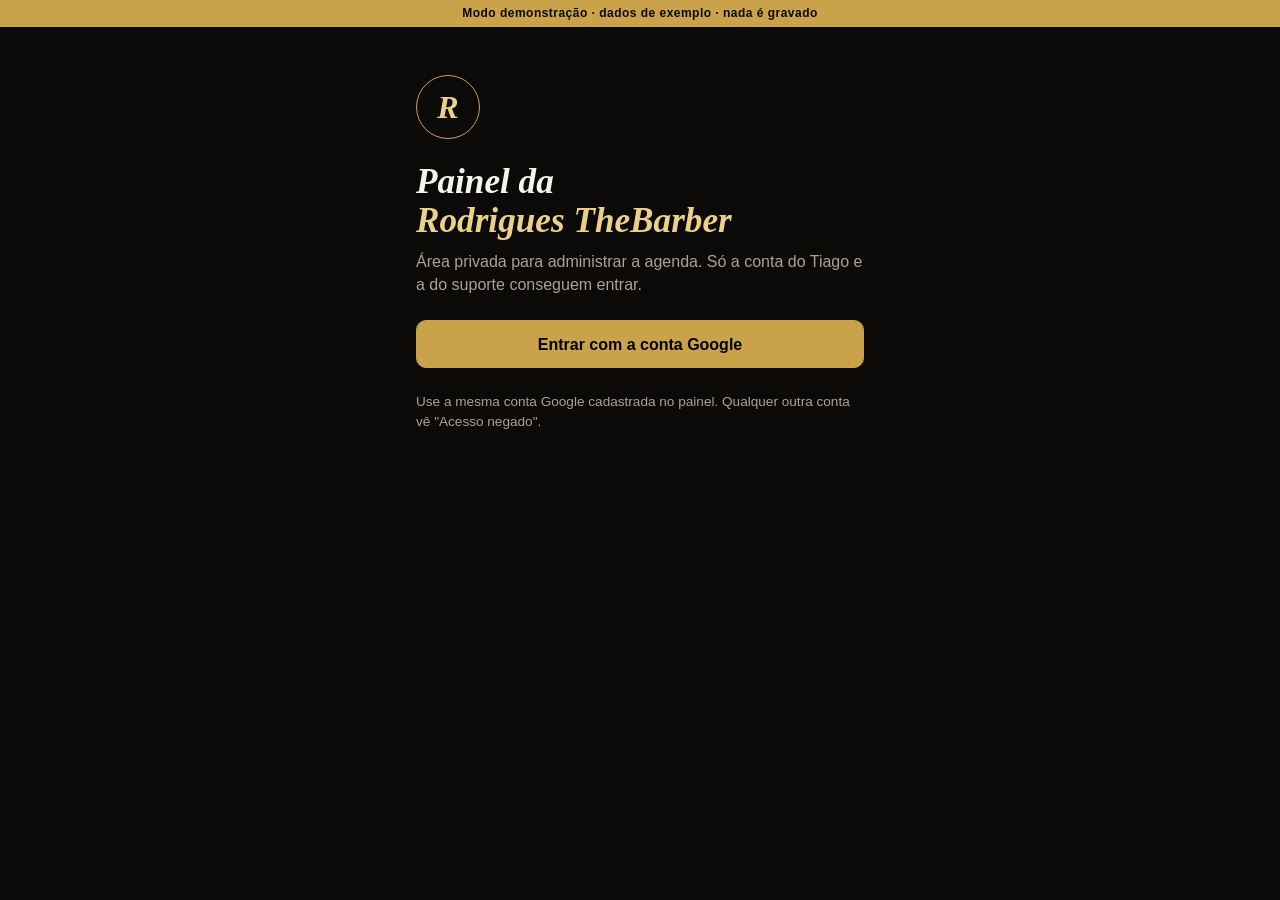
==== painel/index.html @ 31705633 "Painel privado do Tiago com banco Supabase e preços ao vivo no site - supabase/schema.sql: tabelas, " ====
<!DOCTYPE html>
<html lang="pt-BR">
<head>
  <meta charset="utf-8">
  <!-- Proteção: só roda os scripts do próprio painel e só conversa com o banco (Supabase). -->
  <meta http-equiv="Content-Security-Policy" content="default-src 'self'; script-src 'self'; style-src 'self' 'unsafe-inline' https://fonts.googleapis.com; font-src https://fonts.gstatic.com; img-src 'self' data:; connect-src 'self' https://*.supabase.co wss://*.supabase.co; manifest-src 'self'; object-src 'none'; base-uri 'none'; form-action 'self'">
  <meta name="referrer" content="no-referrer">
  <meta name="robots" content="noindex, nofollow">
  <meta name="viewport" content="width=device-width, initial-scale=1, viewport-fit=cover">
  <meta name="theme-color" content="#0b0a08">
  <meta name="apple-mobile-web-app-capable" content="yes">
  <meta name="apple-mobile-web-app-title" content="Painel">
  <meta name="apple-mobile-web-app-status-bar-style" content="black-translucent">
  <title>Painel · Rodrigues TheBarber</title>
  <link rel="manifest" href="manifest.webmanifest">
  <link rel="icon" href="../favicon.svg" type="image/svg+xml">
  <link rel="apple-touch-icon" href="../apple-touch-icon.png">
  <link rel="preconnect" href="https://fonts.googleapis.com">
  <link rel="preconnect" href="https://fonts.gstatic.com" crossorigin>
  <link rel="stylesheet" href="https://fonts.googleapis.com/css2?family=Archivo:wdth,wght@62..125,400..800&family=Bodoni+Moda:ital,opsz,wght@0,6..96,500..800;1,6..96,500..700&display=swap">
  <link rel="stylesheet" href="painel.css">
  <script src="vendor/supabase-2.118.0.js" defer></script>
  <script src="painel.js" type="module"></script>
</head>
<body>
  <div id="faixa-demo" class="faixa-demo" hidden>Modo demonstração · dados de exemplo · nada é gravado</div>
  <div id="raiz">
    <div class="carregando-tela"><span class="giro" aria-hidden="true"></span><p>Abrindo o painel…</p></div>
  </div>
</body>
</html>
---- painel/painel.css ----
/* Painel da Rodrigues TheBarber
   Uma coluna de celular (até 480px), cabeçalho fixo no alto e abas fixas embaixo,
   no mesmo preto e ouro do site da barbearia. */
:root {
  --fundo: #0b0a08;
  --cartao: #16130d;
  --cartao-2: #211b11;
  --linha: #3b3020;
  --ouro: #c9a24a;
  --ouro-claro: #ecd08a;
  --texto: #f5f3ee;
  --cinza: #aaa395;
  --ok: #7fd49a;
  --atencao: #f0c05a;
  --erro: #ff8a7a;
  --serif: "Bodoni Moda", "Didot", "Bodoni 72", Georgia, serif;
  --sans: "Archivo", "Helvetica Neue", Arial, sans-serif;
  --raio: 10px;
  color-scheme: dark;
}
* { box-sizing: border-box; }
html, body { height: 100%; }
body {
  background: var(--fundo);
  color: var(--texto);
  font-family: var(--sans);
  font-size: 16px;
  line-height: 1.45;
  -webkit-tap-highlight-color: transparent;
}
body::before { content: ""; position: fixed; inset: 0 0 auto; height: env(safe-area-inset-top, 0px); z-index: 30; background: var(--fundo); }
button, input, select { font: inherit; color: inherit; }
button { cursor: pointer; }
:focus-visible { outline: 2px solid var(--ouro-claro); outline-offset: 2px; }
h1, h2, h3 { margin: 0; text-wrap: balance; }
p { margin: 0; }

.casca {
  max-width: 480px;
  margin: 0 auto;
  min-height: 100%;
  padding-left: max(16px, env(safe-area-inset-left, 0px));
  padding-right: max(16px, env(safe-area-inset-right, 0px));
}

.faixa-demo {
  font-size: .75rem;
  letter-spacing: .04em;
  text-align: center;
  color: var(--fundo);
  background: var(--ouro);
  padding: .3rem .75rem;
  font-weight: 600;
}

/* ---------- login ---------- */
.login { display: grid; gap: 1.5rem; padding-block: 3rem 2rem; }
.monograma {
  width: 64px; height: 64px; border-radius: 50%;
  display: grid; place-items: center;
  border: 1.5px solid var(--ouro);
  font-family: var(--serif); font-style: italic; font-weight: 700; font-size: 2rem; color: var(--ouro-claro);
}
.login > div { display: grid; gap: .6rem; }
.login h1 { font-family: var(--serif); font-style: italic; font-weight: 600; font-size: 2.2rem; line-height: 1.1; }
.login h1 em { color: var(--ouro-claro); }
.login .sub { color: var(--cinza); }
.chave {
  display: grid; gap: .75rem;
  padding: 1.1rem;
  border: 1px solid var(--linha);
  border-radius: var(--raio);
  background: var(--cartao);
}
.chave h2 { font-size: .8rem; letter-spacing: .08em; text-transform: uppercase; color: var(--ouro); }
.pessoa { display: flex; align-items: center; gap: .75rem; }
.pessoa .av {
  width: 36px; height: 36px; border-radius: 50%; flex: none;
  display: grid; place-items: center; font-weight: 700; font-size: .9rem;
  background: var(--cartao-2); border: 1px solid var(--ouro); color: var(--ouro-claro);
}
.pessoa b { display: block; }
.pessoa small { color: var(--cinza); }
.nota { font-size: .85rem; color: var(--cinza); }

.botao {
  display: inline-flex; align-items: center; justify-content: center; gap: .5rem;
  min-height: 48px; padding: .7rem 1.2rem;
  border-radius: var(--raio);
  border: 1px solid var(--ouro);
  background: var(--ouro); color: #000;
  font-weight: 700; font-variation-settings: "wdth" 108;
  white-space: nowrap;
  transition: transform .12s, background-color .2s;
}
.botao:active { transform: scale(.97); }
.botao.linha { background: transparent; color: var(--ouro-claro); }
.botao.fantasma { background: transparent; border-color: var(--linha); color: var(--texto); }
.botao.perigo { background: transparent; border-color: var(--erro); color: var(--erro); }
.botao.cheio { width: 100%; }
.botao.peq { min-height: 40px; padding: .45rem .8rem; font-size: .92rem; }

.negado { display: grid; gap: 1rem; padding-block: 4rem 2rem; text-align: left; }
.negado .cadeado { width: 56px; height: 56px; color: var(--erro); }
.negado h1 { font-family: var(--serif); font-style: italic; font-size: 2rem; }

/* ---------- app ---------- */
.topo {
  position: sticky; top: env(safe-area-inset-top, 0px); z-index: 20;
  display: flex; align-items: center; gap: .6rem;
  padding-block: .7rem;
  background: var(--fundo);
  border-bottom: 1px solid var(--linha);
}
.topo .monograma { width: 36px; height: 36px; font-size: 1.15rem; }
.topo-titulo { flex: 1; min-width: 0; }
.topo-titulo b { font-family: var(--serif); font-style: italic; font-size: 1.15rem; display: block; line-height: 1.1; }
.topo-titulo small { color: var(--cinza); font-size: .78rem; }
.sair { background: none; border: 1px solid var(--linha); border-radius: 99px; padding: .35rem .8rem; font-size: .85rem; color: var(--cinza); }

main { padding-block: 1rem calc(6rem + env(safe-area-inset-bottom, 0px)); display: grid; gap: 1.25rem; }
.tela[hidden] { display: none !important; }
.tela { display: grid; gap: 1.25rem; }
.cabeca h1 { font-family: var(--serif); font-style: italic; font-weight: 600; font-size: 1.9rem; line-height: 1.1; }
.cabeca p { color: var(--cinza); margin-top: .25rem; }
.rotulo { font-size: .75rem; letter-spacing: .08em; text-transform: uppercase; color: var(--ouro); font-weight: 600; }

.resumo { display: grid; grid-template-columns: repeat(3, 1fr); gap: .5rem; }
.resumo div { background: var(--cartao); border: 1px solid var(--linha); border-radius: var(--raio); padding: .7rem .75rem; min-width: 0; }
.resumo b { display: block; font-family: var(--serif); font-size: 1.5rem; line-height: 1.1; color: var(--ouro-claro); font-variant-numeric: lining-nums tabular-nums; }
.resumo small { color: var(--cinza); font-size: .76rem; line-height: 1.25; display: block; }

.proximo {
  border: 1px solid var(--ouro); border-radius: var(--raio);
  background: linear-gradient(150deg, #2a2112, var(--cartao) 70%);
  padding: 1rem; display: grid; gap: .35rem;
}
.proximo .hora { font-family: var(--serif); font-size: 2.2rem; line-height: 1; color: var(--ouro-claro); font-variant-numeric: lining-nums; }
.proximo .nome { font-size: 1.15rem; font-weight: 700; }
.proximo .serv { color: var(--cinza); }

.lista { display: grid; gap: .6rem; }
.item {
  background: var(--cartao); border: 1px solid var(--linha); border-radius: var(--raio);
  padding: .85rem; display: grid; gap: .6rem;
}
.item-topo { display: flex; gap: .75rem; align-items: flex-start; }
.item-hora { font-family: var(--serif); font-size: 1.35rem; line-height: 1.1; color: var(--ouro-claro); min-width: 3.4rem; font-variant-numeric: lining-nums tabular-nums; }
.item-corpo { flex: 1; min-width: 0; }
.item-corpo b { display: block; font-size: 1.05rem; }
.item-corpo small { color: var(--cinza); display: block; }
.item-acoes { display: grid; grid-template-columns: repeat(3, 1fr); gap: .45rem; }
.item-acoes.duas { grid-template-columns: 1fr 1fr; }
.item.apagado { opacity: .62; }

.chip {
  display: inline-flex; align-items: center; gap: .3rem;
  font-size: .74rem; font-weight: 600; letter-spacing: .02em;
  padding: .18rem .55rem; border-radius: 99px; white-space: nowrap;
  border: 1px solid currentColor;
}
.chip::before { content: ""; width: 6px; height: 6px; border-radius: 50%; background: currentColor; }
.s-pendente { color: var(--atencao); }
.s-confirmado { color: var(--ouro-claro); }
.s-chegou { color: var(--ok); }
.s-faltou { color: var(--erro); }
.s-cancelado { color: var(--cinza); }
.origem { font-size: .74rem; color: var(--cinza); }

.vazio { text-align: center; color: var(--cinza); padding: 2rem 1rem; border: 1px dashed var(--linha); border-radius: var(--raio); }

/* agenda */
.dias { display: grid; grid-template-columns: repeat(7, 1fr); gap: .3rem; }
.dia {
  background: var(--cartao); border: 1px solid var(--linha); border-radius: var(--raio);
  padding: .45rem 0; display: grid; justify-items: center; gap: .1rem; min-width: 0;
}
.dia small { font-size: .7rem; color: var(--cinza); text-transform: lowercase; }
.dia b { font-family: var(--serif); font-size: 1.2rem; line-height: 1; font-variant-numeric: lining-nums; }
.dia i { width: 5px; height: 5px; border-radius: 50%; background: transparent; }
.dia i.tem { background: var(--ouro); }
.dia[aria-pressed="true"] { background: var(--ouro); border-color: var(--ouro); color: #000; }
.dia[aria-pressed="true"] small { color: #000; }
.dia[aria-pressed="true"] i.tem { background: #000; }
.dia.fechado b { text-decoration: line-through; opacity: .5; }

.grade { display: grid; gap: .35rem; }
.slot {
  display: flex; align-items: center; gap: .75rem; width: 100%;
  text-align: left; padding: .55rem .75rem; min-height: 48px;
  border-radius: var(--raio); border: 1px dashed var(--linha); background: transparent;
}
.slot .h { font-variant-numeric: tabular-nums; color: var(--cinza); width: 3rem; flex: none; font-size: .95rem; }
.slot .t { flex: 1; min-width: 0; }
.slot.livre .t { color: var(--cinza); font-size: .9rem; }
.slot.livre .t::after { content: "+ livre"; color: var(--ouro); }
.slot.marcado { border: 1px solid var(--linha); background: var(--cartao); border-left: 3px solid var(--ouro); }
.slot.marcado.pend { border-left-color: var(--atencao); }
.slot.marcado.feito { border-left-color: var(--ok); }
.slot.marcado .h { color: var(--ouro-claro); }
.slot.marcado b { display: block; }
.slot.marcado small { color: var(--cinza); }
.slot.bloq {
  border: 1px solid var(--linha);
  background: repeating-linear-gradient(135deg, var(--cartao) 0 8px, #110f0a 8px 16px);
}
.slot.bloq .t { color: var(--cinza); }
.slot.passado { opacity: .45; }

/* ajustes */
.bloco { background: var(--cartao); border: 1px solid var(--linha); border-radius: var(--raio); padding: 1rem; display: grid; gap: .85rem; }
.bloco h2 { font-family: var(--serif); font-style: italic; font-size: 1.3rem; }
.linha-aj { display: flex; align-items: center; gap: .75rem; }
.linha-aj > div { flex: 1; min-width: 0; }
.linha-aj small { color: var(--cinza); display: block; font-size: .85rem; }
.interruptor { position: relative; width: 52px; height: 30px; flex: none; }
.interruptor input { position: absolute; inset: 0; opacity: 0; margin: 0; cursor: pointer; }
.interruptor span { position: absolute; inset: 0; border-radius: 99px; background: var(--linha); transition: background .2s; pointer-events: none; }
.interruptor span::after { content: ""; position: absolute; top: 3px; left: 3px; width: 24px; height: 24px; border-radius: 50%; background: var(--texto); transition: transform .2s; }
.interruptor input:checked + span { background: var(--ouro); }
.interruptor input:checked + span::after { transform: translateX(22px); background: #000; }
.interruptor input:disabled + span { opacity: .4; }
.interruptor input:focus-visible + span { outline: 2px solid var(--ouro-claro); outline-offset: 2px; }

.serv { display: grid; grid-template-columns: minmax(0, 1fr) 4.3rem 5.9rem; gap: .4rem; align-items: center; }
.serv label { min-width: 0; font-size: .95rem; overflow-wrap: anywhere; }
.serv-cab { font-size: .72rem; color: var(--cinza); text-transform: uppercase; letter-spacing: .06em; }
.campo, .serv input, .serv select {
  width: 100%; min-width: 0; min-height: 40px; padding: .4rem .55rem;
  background: var(--fundo); border: 1px solid var(--linha); border-radius: 8px;
}
.serv input { text-align: right; font-variant-numeric: tabular-nums; }
.hor { display: grid; grid-template-columns: 1fr auto auto; gap: .4rem; align-items: center; }

.log { display: grid; gap: .5rem; font-size: .88rem; }
.log li { list-style: none; display: flex; gap: .6rem; color: var(--cinza); }
.log li b { color: var(--texto); font-weight: 600; }
.log ul { margin: 0; padding: 0; display: grid; gap: .5rem; }
.log time { font-variant-numeric: tabular-nums; flex: none; }

/* abas */
.abas {
  position: fixed; left: 0; right: 0; bottom: 0; z-index: 25;
  background: rgba(11, 10, 8, .96); border-top: 1px solid var(--linha);
  -webkit-backdrop-filter: blur(10px); backdrop-filter: blur(10px);
  padding-bottom: env(safe-area-inset-bottom, 0px);
  padding-left: env(safe-area-inset-left, 0px); padding-right: env(safe-area-inset-right, 0px);
}
.abas-in { max-width: 480px; margin: 0 auto; display: grid; grid-template-columns: repeat(4, 1fr); }
.aba {
  position: relative; background: none; border: 0; padding: .55rem 0 .6rem;
  display: grid; justify-items: center; gap: .15rem; color: var(--cinza); font-size: .76rem; font-weight: 600;
}
.aba svg { width: 24px; height: 24px; fill: none; stroke: currentColor; stroke-width: 1.7; stroke-linecap: round; stroke-linejoin: round; }
.aba[aria-current="page"] { color: var(--ouro-claro); }
.aba[aria-current="page"]::before { content: ""; position: absolute; top: 0; left: 30%; right: 30%; height: 2px; background: var(--ouro); }
.selo[hidden] { display: none; }
.selo {
  position: absolute; top: .3rem; left: calc(50% + 6px);
  min-width: 18px; height: 18px; padding: 0 5px; border-radius: 99px;
  background: var(--erro); color: #000; font-size: .7rem; font-weight: 800; display: grid; place-items: center;
}

/* folha que sobe de baixo */
.veu { position: fixed; inset: 0; z-index: 40; background: rgba(0, 0, 0, .65); display: flex; align-items: flex-end; justify-content: center; }
.folha {
  width: 100%; max-width: 480px; max-height: 88%; overflow-y: auto;
  background: var(--cartao); border: 1px solid var(--linha); border-bottom: 0;
  border-radius: 16px 16px 0 0;
  padding: 1.1rem max(16px, env(safe-area-inset-right, 0px)) calc(1.25rem + env(safe-area-inset-bottom, 0px)) max(16px, env(safe-area-inset-left, 0px));
  display: grid; gap: 1rem;
  animation: subir .22s cubic-bezier(.2, .7, .2, 1);
}
.folha::before { content: ""; width: 40px; height: 4px; border-radius: 99px; background: var(--linha); justify-self: center; margin-top: -.3rem; }
.folha h2 { font-family: var(--serif); font-style: italic; font-size: 1.5rem; line-height: 1.15; }
.folha .acoes { display: grid; gap: .5rem; }
.folha label.r { display: grid; gap: .3rem; font-size: .9rem; color: var(--cinza); }
@keyframes subir { from { transform: translateY(40px); } to { transform: none; } }

.balao {
  background: #12291d; border: 1px solid #24563a; color: #e6f5ea;
  border-radius: 12px 12px 12px 3px; padding: .85rem .95rem; white-space: pre-wrap; font-size: .95rem;
}
.balao-cab { display: flex; justify-content: space-between; font-size: .8rem; color: var(--cinza); }
.opcoes { display: flex; flex-wrap: wrap; gap: .4rem; }
.op {
  border: 1px solid var(--linha); background: var(--fundo); border-radius: 8px;
  padding: .5rem .7rem; min-height: 40px; font-variant-numeric: tabular-nums;
}
.op[aria-pressed="true"] { background: var(--ouro); color: #000; border-color: var(--ouro); font-weight: 700; }
.op small { display: block; font-size: .7rem; }

.aviso-toast {
  position: fixed; left: 50%; transform: translateX(-50%);
  bottom: calc(5.2rem + env(safe-area-inset-bottom, 0px)); z-index: 50;
  background: var(--texto); color: #000; padding: .6rem 1rem; border-radius: 99px;
  font-weight: 600; font-size: .9rem; box-shadow: 0 8px 24px rgba(0, 0, 0, .5);
  max-width: calc(100% - 32px); text-align: center;
}
@media (prefers-reduced-motion: reduce) { .folha { animation: none; } .botao { transition: none; } }

/* ---------- versão real ---------- */
[hidden] { display: none !important; }
html { -webkit-text-size-adjust: 100%; }
body { margin: 0; padding-top: env(safe-area-inset-top, 0px); }
.carregando-tela { display: grid; place-items: center; gap: 1rem; padding-block: 30vh 2rem; color: var(--cinza); }
.giro { width: 32px; height: 32px; border-radius: 50%; border: 2px solid var(--linha); border-top-color: var(--ouro); animation: girar .8s linear infinite; }
@keyframes girar { to { transform: rotate(360deg); } }
.botao[aria-busy="true"] { opacity: .6; pointer-events: none; }
.botao.wpp { background: #1f8f4e; border-color: #1f8f4e; color: #fff; }
a.botao { text-decoration: none; }
.serv-linha {
  display: flex; align-items: center; gap: .75rem; width: 100%; text-align: left;
  padding: .7rem .2rem; background: none; border: 0; border-top: 1px solid var(--linha);
}
.serv-linha:first-of-type { border-top: 0; }
.serv-linha > span:first-child { flex: 1; min-width: 0; }
.serv-linha b { display: block; font-weight: 600; }
.serv-linha small { color: var(--cinza); font-size: .82rem; }
.serv-linha .preco { color: var(--ouro-claro); font-weight: 700; white-space: nowrap; font-variant-numeric: tabular-nums; }
.serv-linha.oculto { opacity: .5; }
.cat-titulo { font-size: .75rem; letter-spacing: .08em; text-transform: uppercase; color: var(--ouro); font-weight: 600; margin-top: .5rem; }
.hor input[type="time"] { width: 5.6rem; min-width: 0; min-height: 40px; padding: .3rem .3rem; font-size: .95rem; background: var(--fundo); border: 1px solid var(--linha); border-radius: 8px; }
.hor { grid-template-columns: minmax(0, 1fr) auto auto auto; gap: .35rem; }
.hor > span { min-width: 0; overflow-wrap: anywhere; font-size: .95rem; }
.hor .ate { color: var(--cinza); font-size: .85rem; }
.hor.fechado input[type="time"] { opacity: .35; }
.dois { display: grid; grid-template-columns: 1fr 1fr; gap: .6rem; }
.erro-tela { display: grid; gap: 1rem; padding-block: 4rem 2rem; }
.visitas { font-size: .88rem; color: var(--cinza); display: grid; gap: .2rem; }
.visitas b { color: var(--texto); }
main, .tela { grid-template-columns: minmax(0, 1fr); }
.tela > *, .bloco > *, .dois > * { min-width: 0; }
.campo { max-width: 100%; }
.botao.cheio { white-space: normal; text-align: center; }
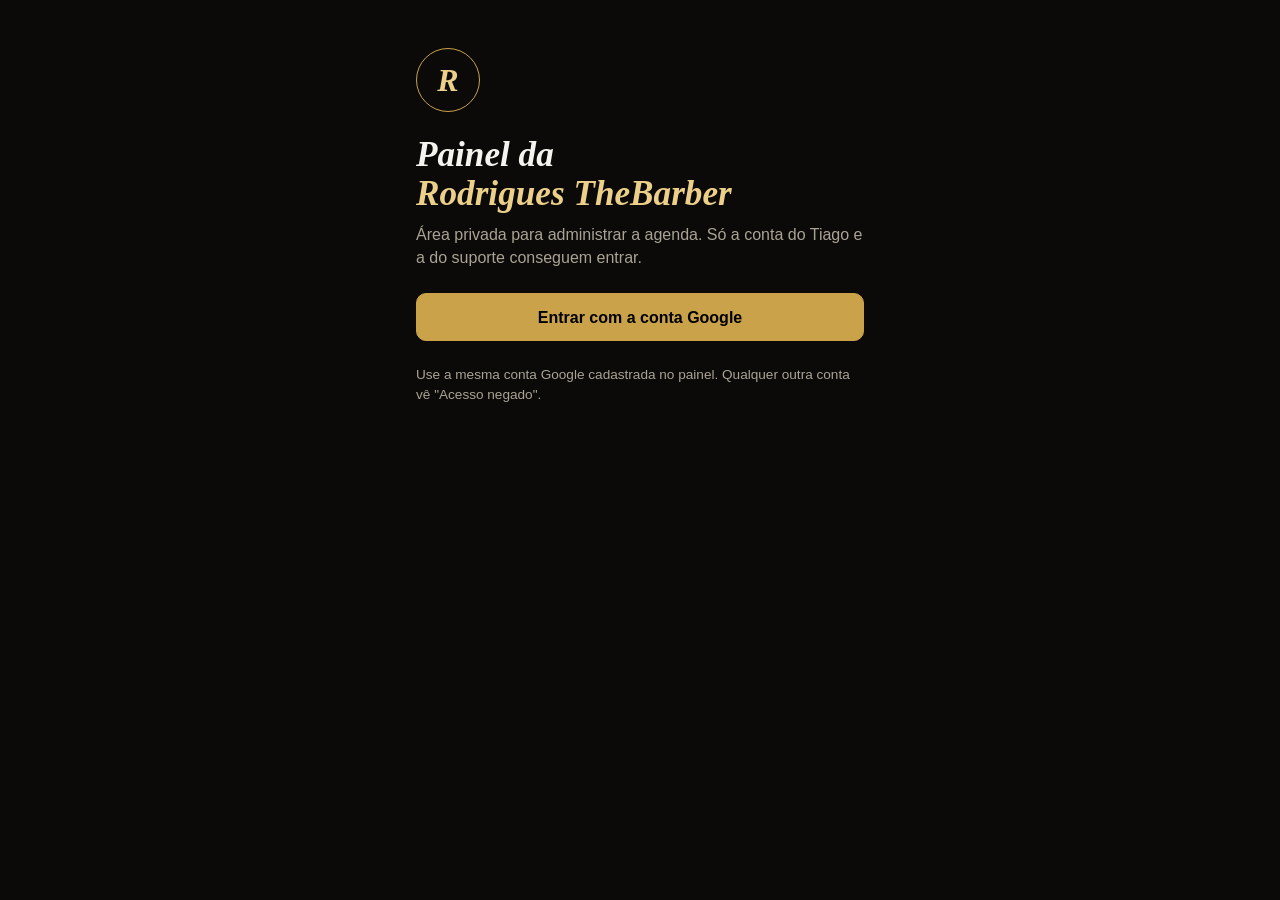
==== commit 86fb4555: "Número de versão no CSS e no JS para o navegador não usar arquivo antigo Depois de uma atualização, " ====
--- a/painel/index.html
+++ b/painel/index.html
@@ -18,9 +18,9 @@
   <link rel="preconnect" href="https://fonts.googleapis.com">
   <link rel="preconnect" href="https://fonts.gstatic.com" crossorigin>
   <link rel="stylesheet" href="https://fonts.googleapis.com/css2?family=Archivo:wdth,wght@62..125,400..800&family=Bodoni+Moda:ital,opsz,wght@0,6..96,500..800;1,6..96,500..700&display=swap">
-  <link rel="stylesheet" href="painel.css">
+  <link rel="stylesheet" href="painel.css?v=8">
   <script src="vendor/supabase-2.118.0.js" defer></script>
-  <script src="painel.js" type="module"></script>
+  <script src="painel.js?v=8" type="module"></script>
 </head>
 <body>
   <div id="faixa-demo" class="faixa-demo" hidden>Modo demonstração · dados de exemplo · nada é gravado</div>
